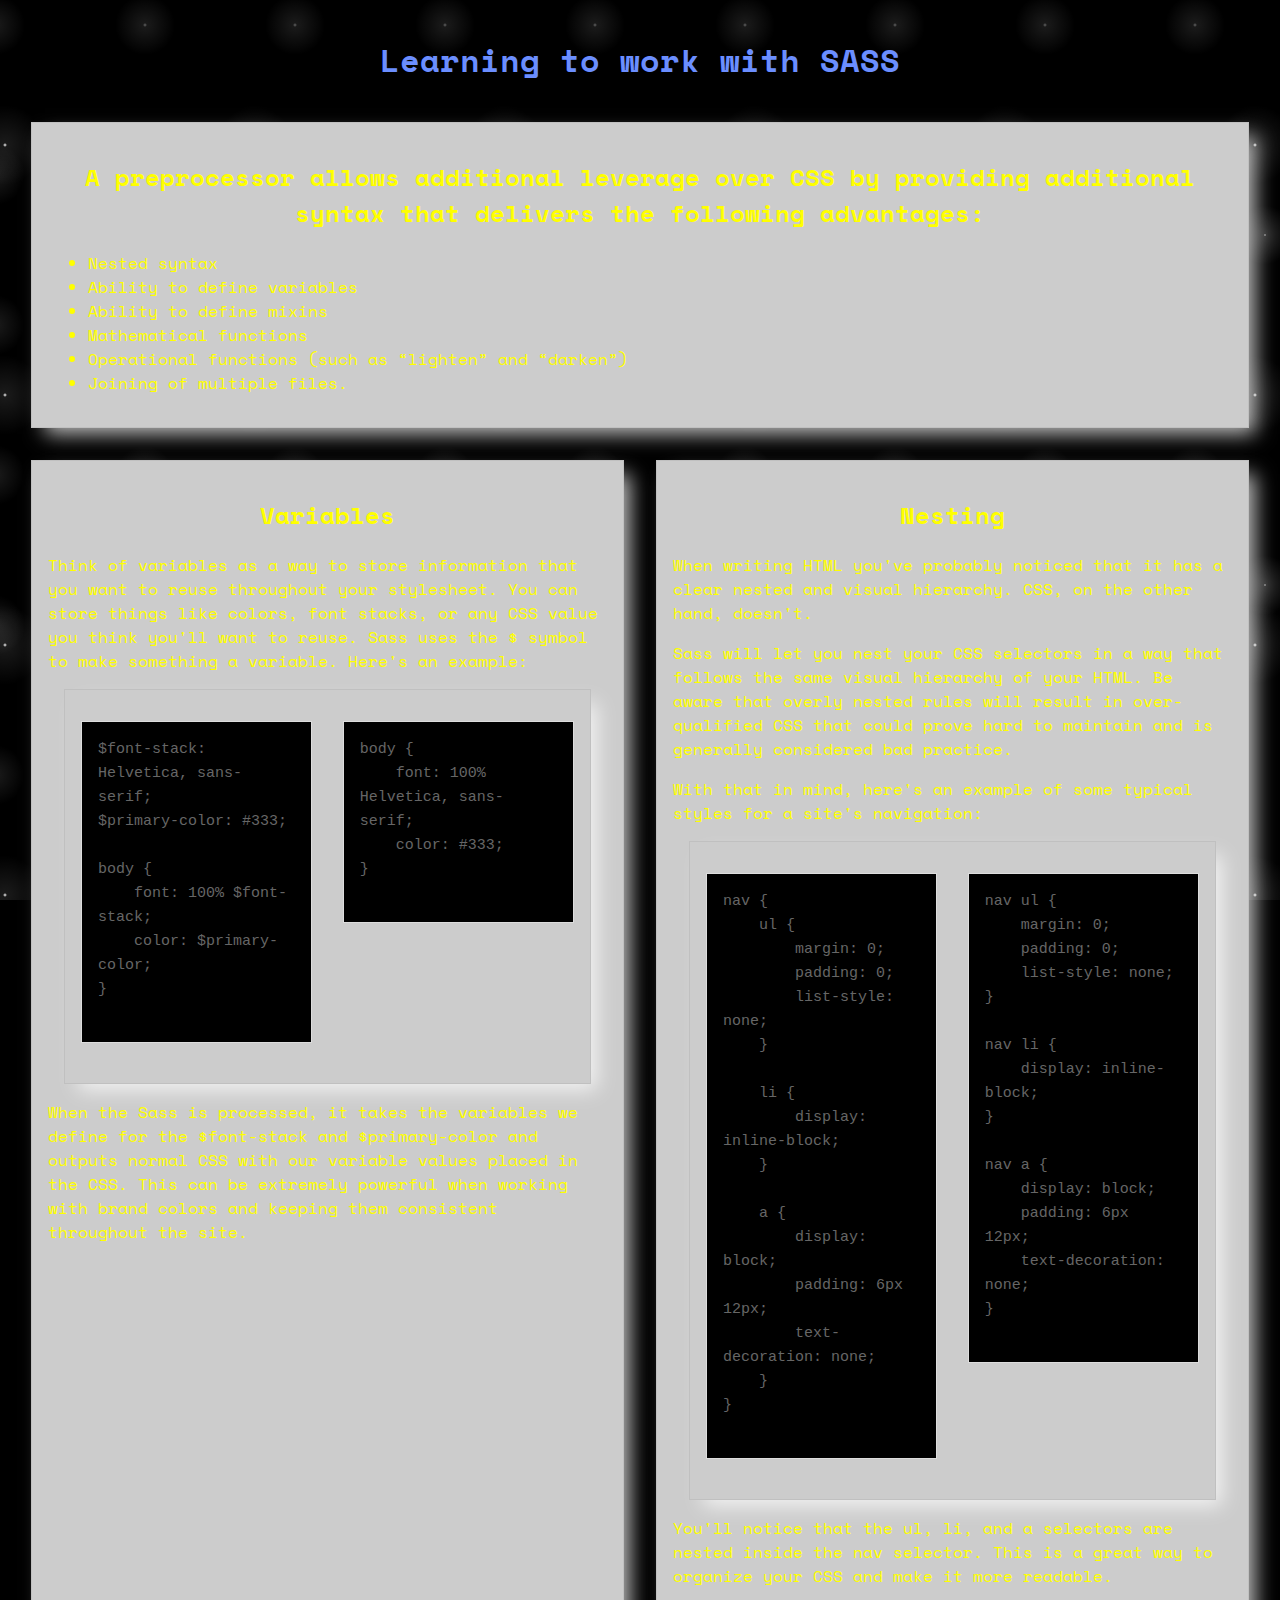
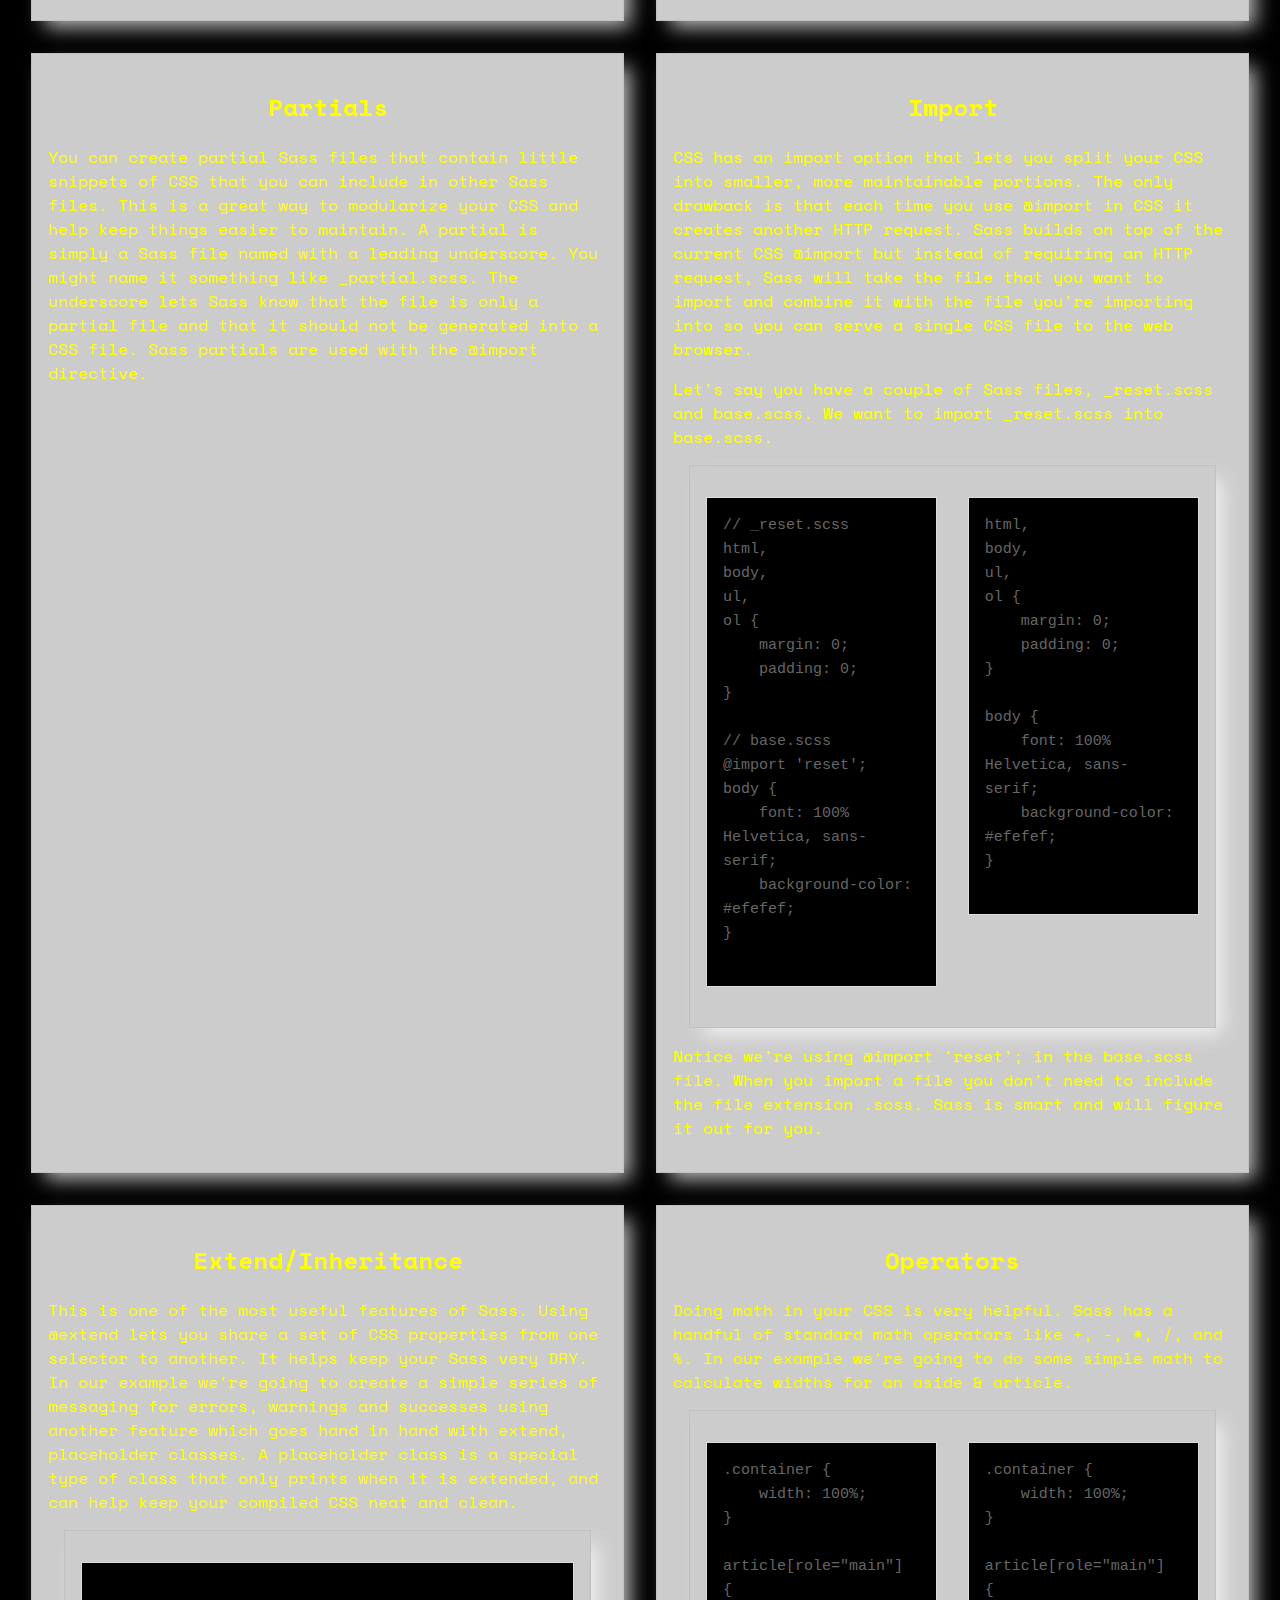
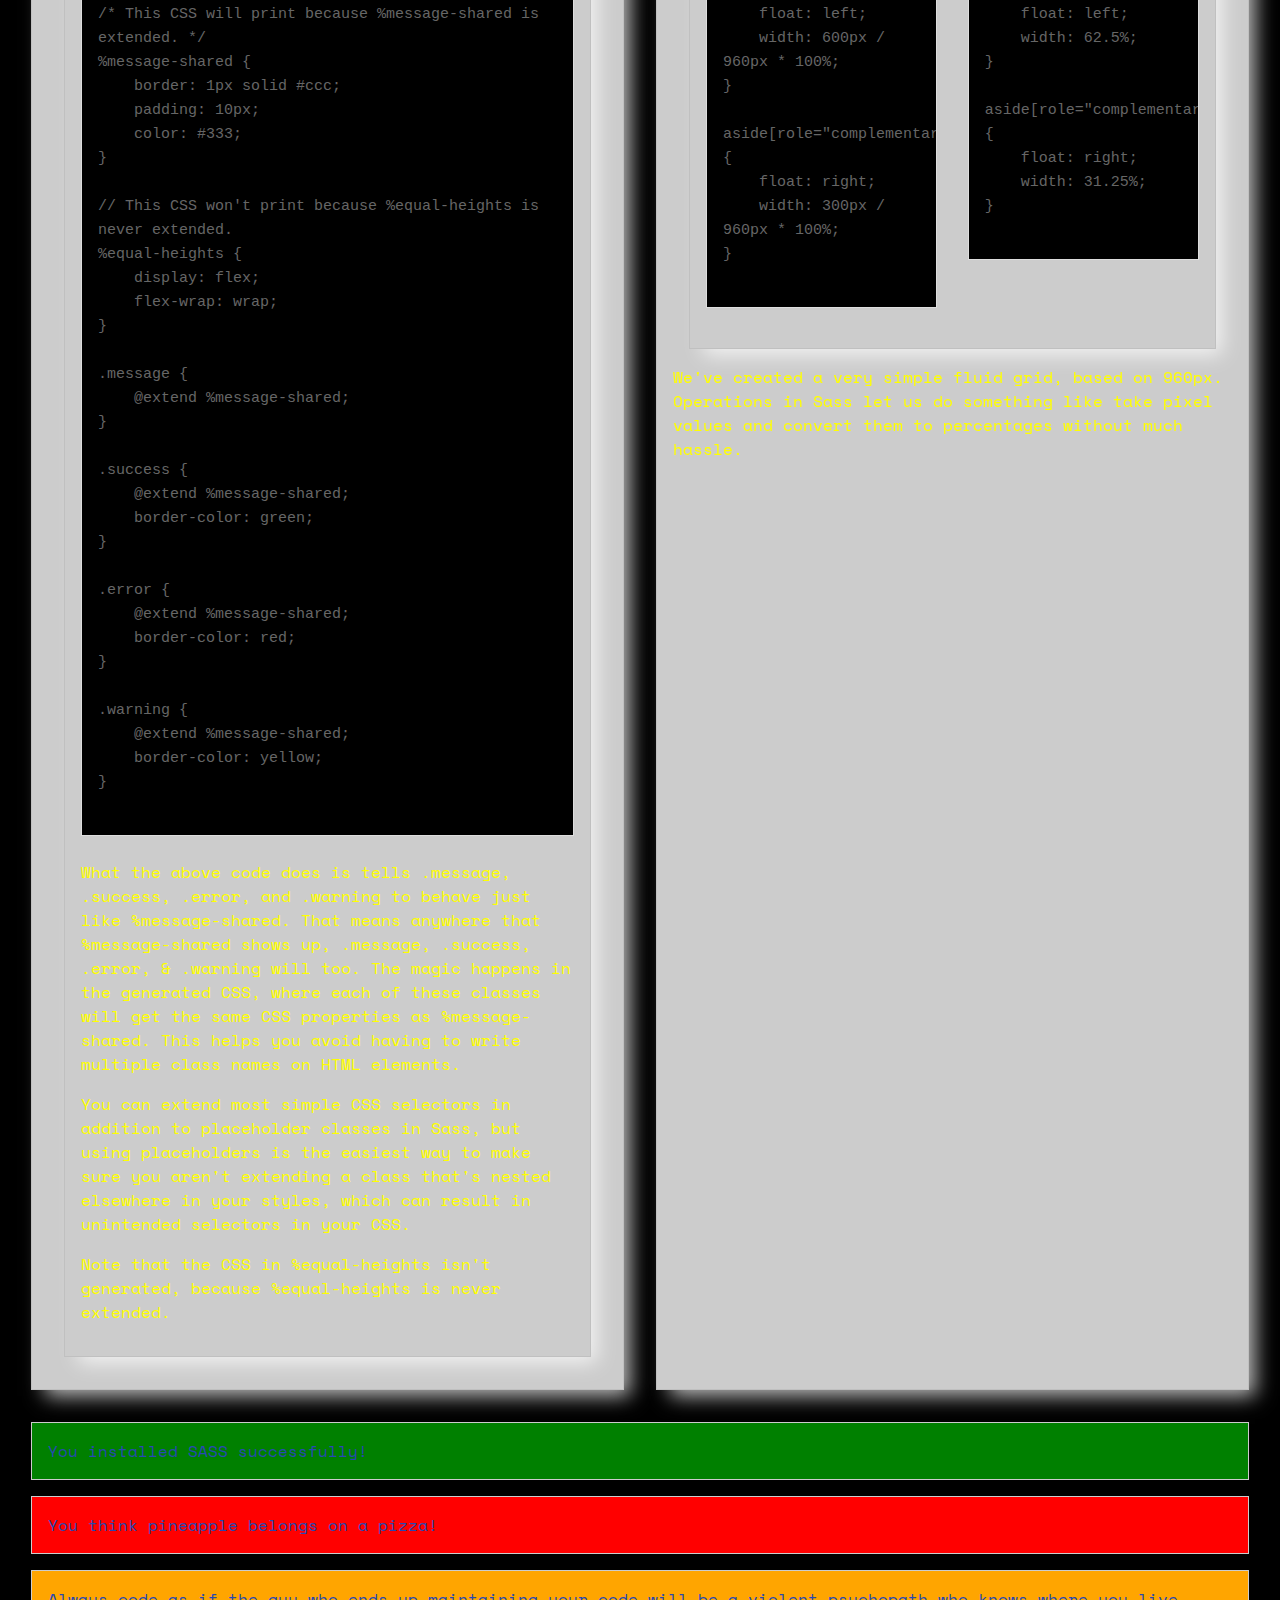
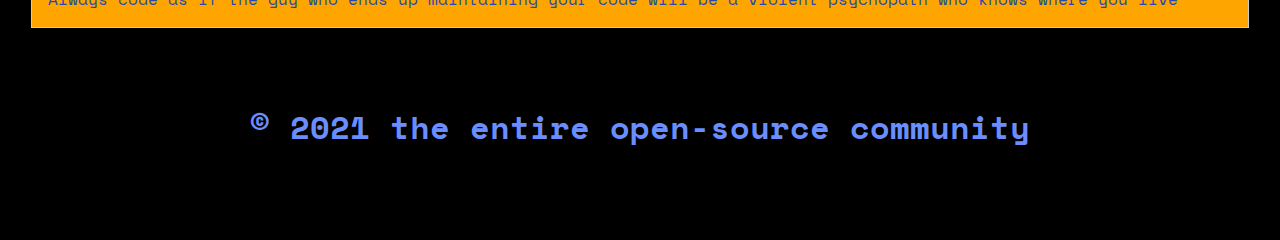
==== blue.html @ 24b7a345 "Adding style file" ====
<!DOCTYPE html>
<html lang="en">
  <head>
    <meta charset="UTF-8" />
    <meta
      name="viewport"
      content="width=device-width, user-scalable=no, initial-scale=1.0, maximum-scale=1.0, minimum-scale=1.0"
    />
    <meta http-equiv="X-UA-Compatible" content="ie=edge" />
    <title>Learning to work with SASS</title>

    <link
      href="https://fonts.googleapis.com/css?family=Space+Mono&display=swap"
      rel="stylesheet"
    />

    <link href="blue.css" type="text/css" rel="stylesheet" />
  </head>
  <body>
    <header>
      <h1>Learning to work with SASS</h1>
    </header>

    <article>
      <section id="selling-points">
        <h2>
          A preprocessor allows additional leverage over CSS by providing
          additional syntax that delivers the following advantages:
        </h2>

        <ul>
          <li>Nested syntax</li>
          <li>Ability to define variables</li>
          <li>Ability to define mixins</li>
          <li>Mathematical functions</li>
          <li>Operational functions (such as “lighten” and “darken”)</li>
          <li>Joining of multiple files.</li>
        </ul>
      </section>

      <section>
        <h2>Variables</h2>
        <p>
          Think of variables as a way to store information that you want to
          reuse throughout your stylesheet. You can store things like colors,
          font stacks, or any CSS value you think you'll want to reuse. Sass
          uses the $ symbol to make something a variable. Here's an example:
        </p>

        <section>
          <pre class="before">
$font-stack: Helvetica, sans-serif;
$primary-color: #333;

body {
    font: 100% $font-stack;
    color: $primary-color;
}
          </pre>
          <pre class="after">
body {
    font: 100% Helvetica, sans-serif;
    color: #333;
}
          </pre>
        </section>

        <p>
          When the Sass is processed, it takes the variables we define for the
          $font-stack and $primary-color and outputs normal CSS with our
          variable values placed in the CSS. This can be extremely powerful when
          working with brand colors and keeping them consistent throughout the
          site.
        </p>
      </section>

      <section>
        <h2>Nesting</h2>
        <p>
          When writing HTML you've probably noticed that it has a clear nested
          and visual hierarchy. CSS, on the other hand, doesn't.
        </p>

        <p>
          Sass will let you nest your CSS selectors in a way that follows the
          same visual hierarchy of your HTML. Be aware that overly nested rules
          will result in over-qualified CSS that could prove hard to maintain
          and is generally considered bad practice.
        </p>

        <p>
          With that in mind, here's an example of some typical styles for a
          site's navigation:
        </p>

        <section>
          <pre class="before">
nav {
    ul {
        margin: 0;
        padding: 0;
        list-style: none;
    }

    li {
        display: inline-block;
    }

    a {
        display: block;
        padding: 6px 12px;
        text-decoration: none;
    }
}
          </pre>
          <pre class="after">
nav ul {
    margin: 0;
    padding: 0;
    list-style: none;
}

nav li {
    display: inline-block;
}

nav a {
    display: block;
    padding: 6px 12px;
    text-decoration: none;
}
          </pre>
        </section>

        <p>
          You'll notice that the ul, li, and a selectors are nested inside the
          nav selector. This is a great way to organize your CSS and make it
          more readable.
        </p>
      </section>
      <section>
        <h2>Partials</h2>
        <p>
          You can create partial Sass files that contain little snippets of CSS
          that you can include in other Sass files. This is a great way to
          modularize your CSS and help keep things easier to maintain. A partial
          is simply a Sass file named with a leading underscore. You might name
          it something like _partial.scss. The underscore lets Sass know that
          the file is only a partial file and that it should not be generated
          into a CSS file. Sass partials are used with the @import directive.
        </p>
      </section>
      <section>
        <h2>Import</h2>
        <p>
          CSS has an import option that lets you split your CSS into smaller,
          more maintainable portions. The only drawback is that each time you
          use @import in CSS it creates another HTTP request. Sass builds on top
          of the current CSS @import but instead of requiring an HTTP request,
          Sass will take the file that you want to import and combine it with
          the file you're importing into so you can serve a single CSS file to
          the web browser.
        </p>

        <p>
          Let's say you have a couple of Sass files, _reset.scss and base.scss.
          We want to import _reset.scss into base.scss.
        </p>

        <section>
          <pre class="before">
// _reset.scss
html,
body,
ul,
ol {
    margin: 0;
    padding: 0;
}

// base.scss
@import 'reset';
body {
    font: 100% Helvetica, sans-serif;
    background-color: #efefef;
}
          </pre>
          <pre class="after">
html,
body,
ul,
ol {
    margin: 0;
    padding: 0;
}

body {
    font: 100% Helvetica, sans-serif;
    background-color: #efefef;
}
          </pre>
        </section>

        <p>
          Notice we're using @import 'reset'; in the base.scss file. When you
          import a file you don't need to include the file extension .scss. Sass
          is smart and will figure it out for you.
        </p>
      </section>
      <section>
        <h2>Extend/Inheritance</h2>
        <p>
          This is one of the most useful features of Sass. Using @extend lets
          you share a set of CSS properties from one selector to another. It
          helps keep your Sass very DRY. In our example we're going to create a
          simple series of messaging for errors, warnings and successes using
          another feature which goes hand in hand with extend, placeholder
          classes. A placeholder class is a special type of class that only
          prints when it is extended, and can help keep your compiled CSS neat
          and clean.
        </p>
        <section>
          <pre>
            
/* This CSS will print because %message-shared is extended. */
%message-shared {
    border: 1px solid #ccc;
    padding: 10px;
    color: #333;
}

// This CSS won't print because %equal-heights is never extended.
%equal-heights {
    display: flex;
    flex-wrap: wrap;
}

.message {
    @extend %message-shared;
}

.success {
    @extend %message-shared;
    border-color: green;
}

.error {
    @extend %message-shared;
    border-color: red;
}

.warning {
    @extend %message-shared;
    border-color: yellow;
}
          </pre>

          <p>
            What the above code does is tells .message, .success, .error, and
            .warning to behave just like %message-shared. That means anywhere
            that %message-shared shows up, .message, .success, .error, &
            .warning will too. The magic happens in the generated CSS, where
            each of these classes will get the same CSS properties as
            %message-shared. This helps you avoid having to write multiple class
            names on HTML elements.
          </p>

          <p>
            You can extend most simple CSS selectors in addition to placeholder
            classes in Sass, but using placeholders is the easiest way to make
            sure you aren't extending a class that's nested elsewhere in your
            styles, which can result in unintended selectors in your CSS.
          </p>
          <p>
            Note that the CSS in %equal-heights isn't generated, because
            %equal-heights is never extended.
          </p>
        </section>
      </section>
      <section>
        <h2>Operators</h2>
        <p>
          Doing math in your CSS is very helpful. Sass has a handful of standard
          math operators like +, -, *, /, and %. In our example we're going to
          do some simple math to calculate widths for an aside & article.
        </p>

        <section>
          <pre class="before">
.container {
    width: 100%;
}

article[role="main"] {
    float: left;
    width: 600px / 960px * 100%;
}

aside[role="complementary"] {
    float: right;
    width: 300px / 960px * 100%;
}
          </pre>
          <pre class="after">
.container {
    width: 100%;
}

article[role="main"] {
    float: left;
    width: 62.5%;
}

aside[role="complementary"] {
    float: right;
    width: 31.25%;
}
          </pre>
        </section>

        <p>
          We've created a very simple fluid grid, based on 960px. Operations in
          Sass let us do something like take pixel values and convert them to
          percentages without much hassle.
        </p>
      </section>
    </article>

    <p class="success">
      You installed SASS successfully!
    </p>
    <p class="error">
      You think pineapple belongs on a pizza!
    </p>
    <p class="warning">
      Always code as if the guy who ends up maintaining your code will be a
      violent psychopath who knows where you live
    </p>

    <footer>
      <h6>&copy; 2021 the entire open-source community</h6>
    </footer>
  </body>
</html>
---- blue.css ----
body {
  font: 100% "Space Mono", monospace;
  color: yellow;
  margin: 10px;
  padding: 5px;
  background-color: #000;
  background-image: radial-gradient(#fff, rgba(200, 112, 112, 0.2) 2px, transparent 40px), radial-gradient(#fff, rgba(255, 255, 255, 0.15) 1px, transparent 30px), radial-gradient(#fff, rgba(255, 255, 255, 0.1) 2px, transparent 40px), radial-gradient(rgba(255, 255, 255, 0.4), rgba(255, 255, 255, 0.1) 2px, transparent 30px);
  background-size: 550px 550px, 350px 350px, 250px 250px, 150px 150px;
  background-position: 0 0, 40px 60px, 130px 270px, 70px 100px;
  background-attachment: fixed;
}

article {
  display: flex;
  flex-wrap: wrap;
}

section {
  flex-grow: 1;
  flex-basis: 45%;
  border: 1px silver solid;
  box-shadow: 10px 10px 19px -4px rgba(255, 255, 255, 0.75);
  padding: 16px;
  margin: 16px;
  clear: both;
  overflow: auto;
  box-sizing: border-box;
  background-color: #ccc;
}

article section#selling-points {
  flex-grow: 2;
  flex-basis: 100%;
}

article pre {
  background: #000;
  border: 1px solid #ddd;
  color: #666;
  font-family: monospace;
  font-size: 15px;
  line-height: 1.6;
  margin-bottom: 1.6em;
  max-width: 100%;
  overflow: auto;
  padding: 16px;
  display: block;
  white-space: pre-wrap;
}

article pre.before {
  float: left;
  width: 40%;
}

article pre.after {
  float: right;
  width: 40%;
}

h1,
h2,
h6 {
  color: #6b8eff;
}

h1 {
  text-align: center;
}

h2 {
  text-align: center;
  color: yellow;
}

h6 {
  text-align: center;
  font-size: 2em;
}

.message,
.success,
.error,
.warning {
  border: 1px solid #ccc;
  padding: 16px;
  margin: 16px;
  color: #2748b3;
  background-color: #000;
}

.success {
  background-color: green;
}

.error {
  background-color: red;
}

.warning {
  background-color: orange;
}/*# sourceMappingURL=style.css.map */
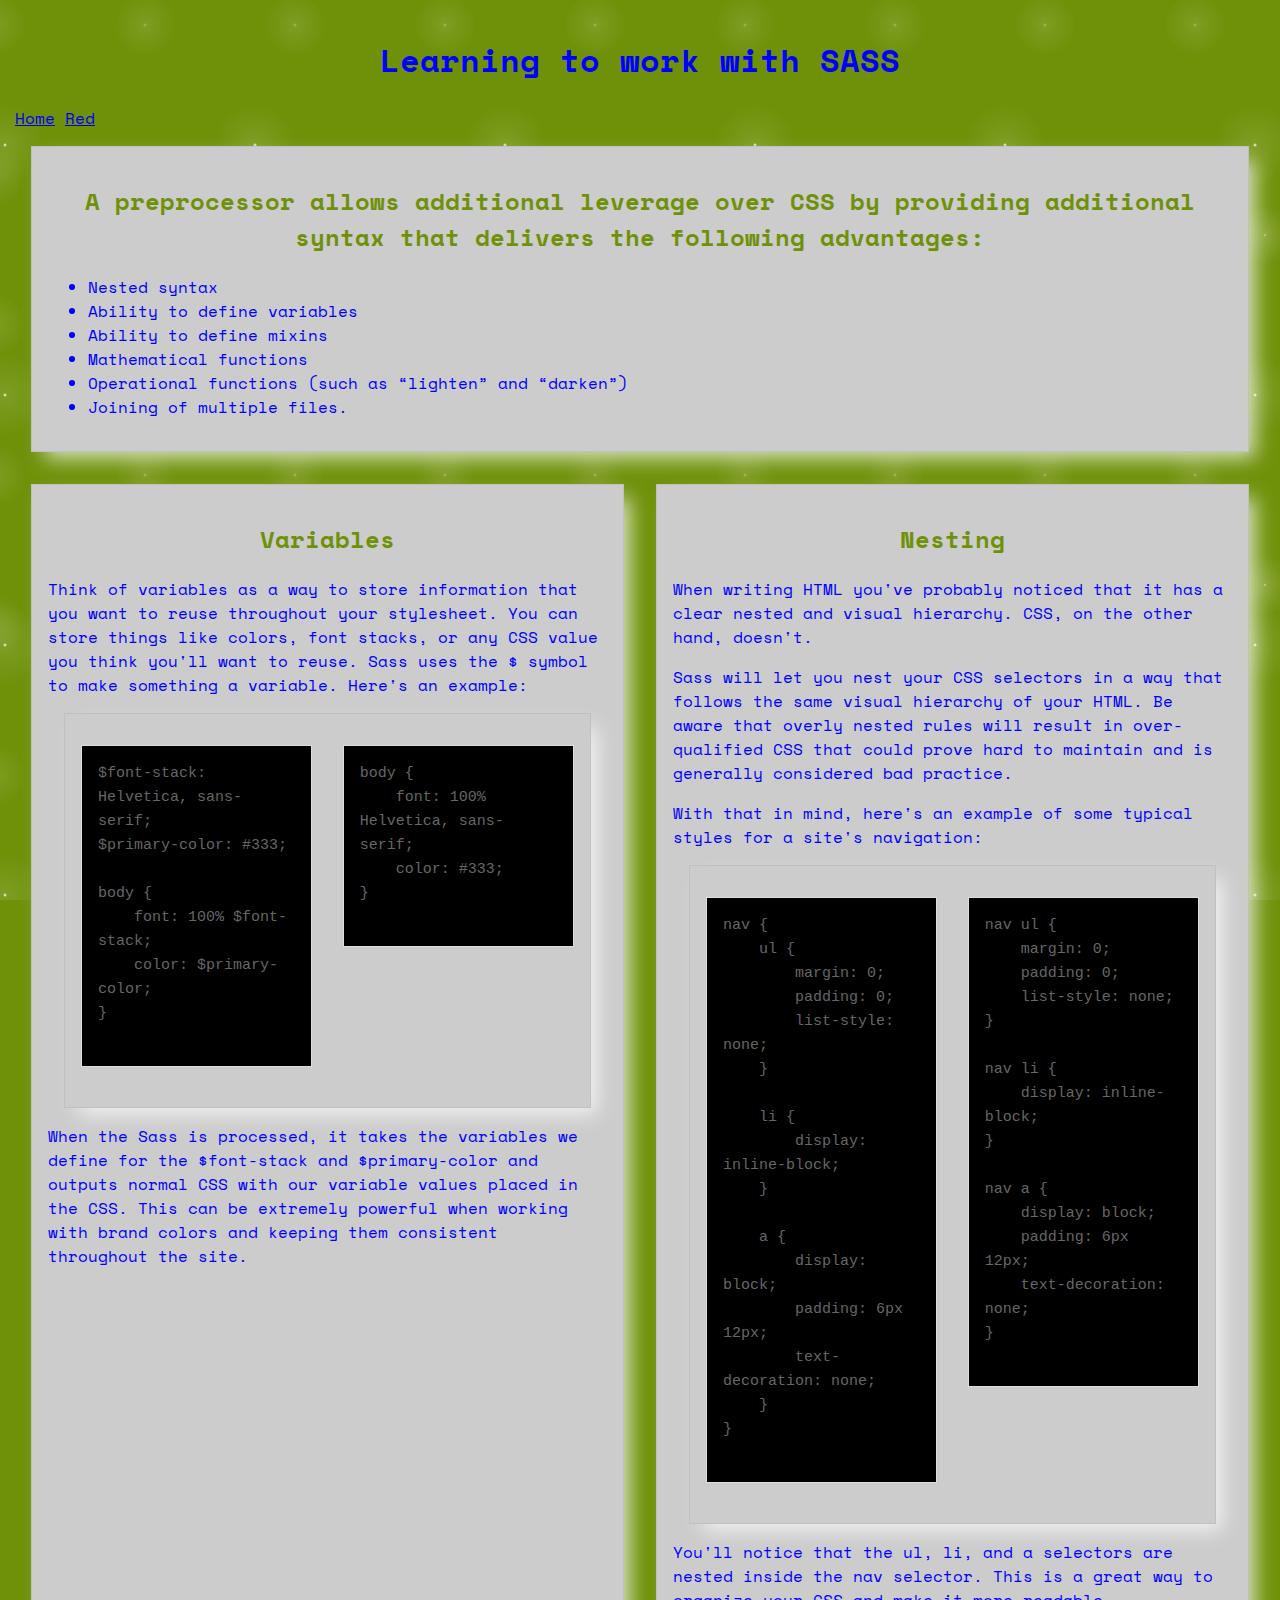
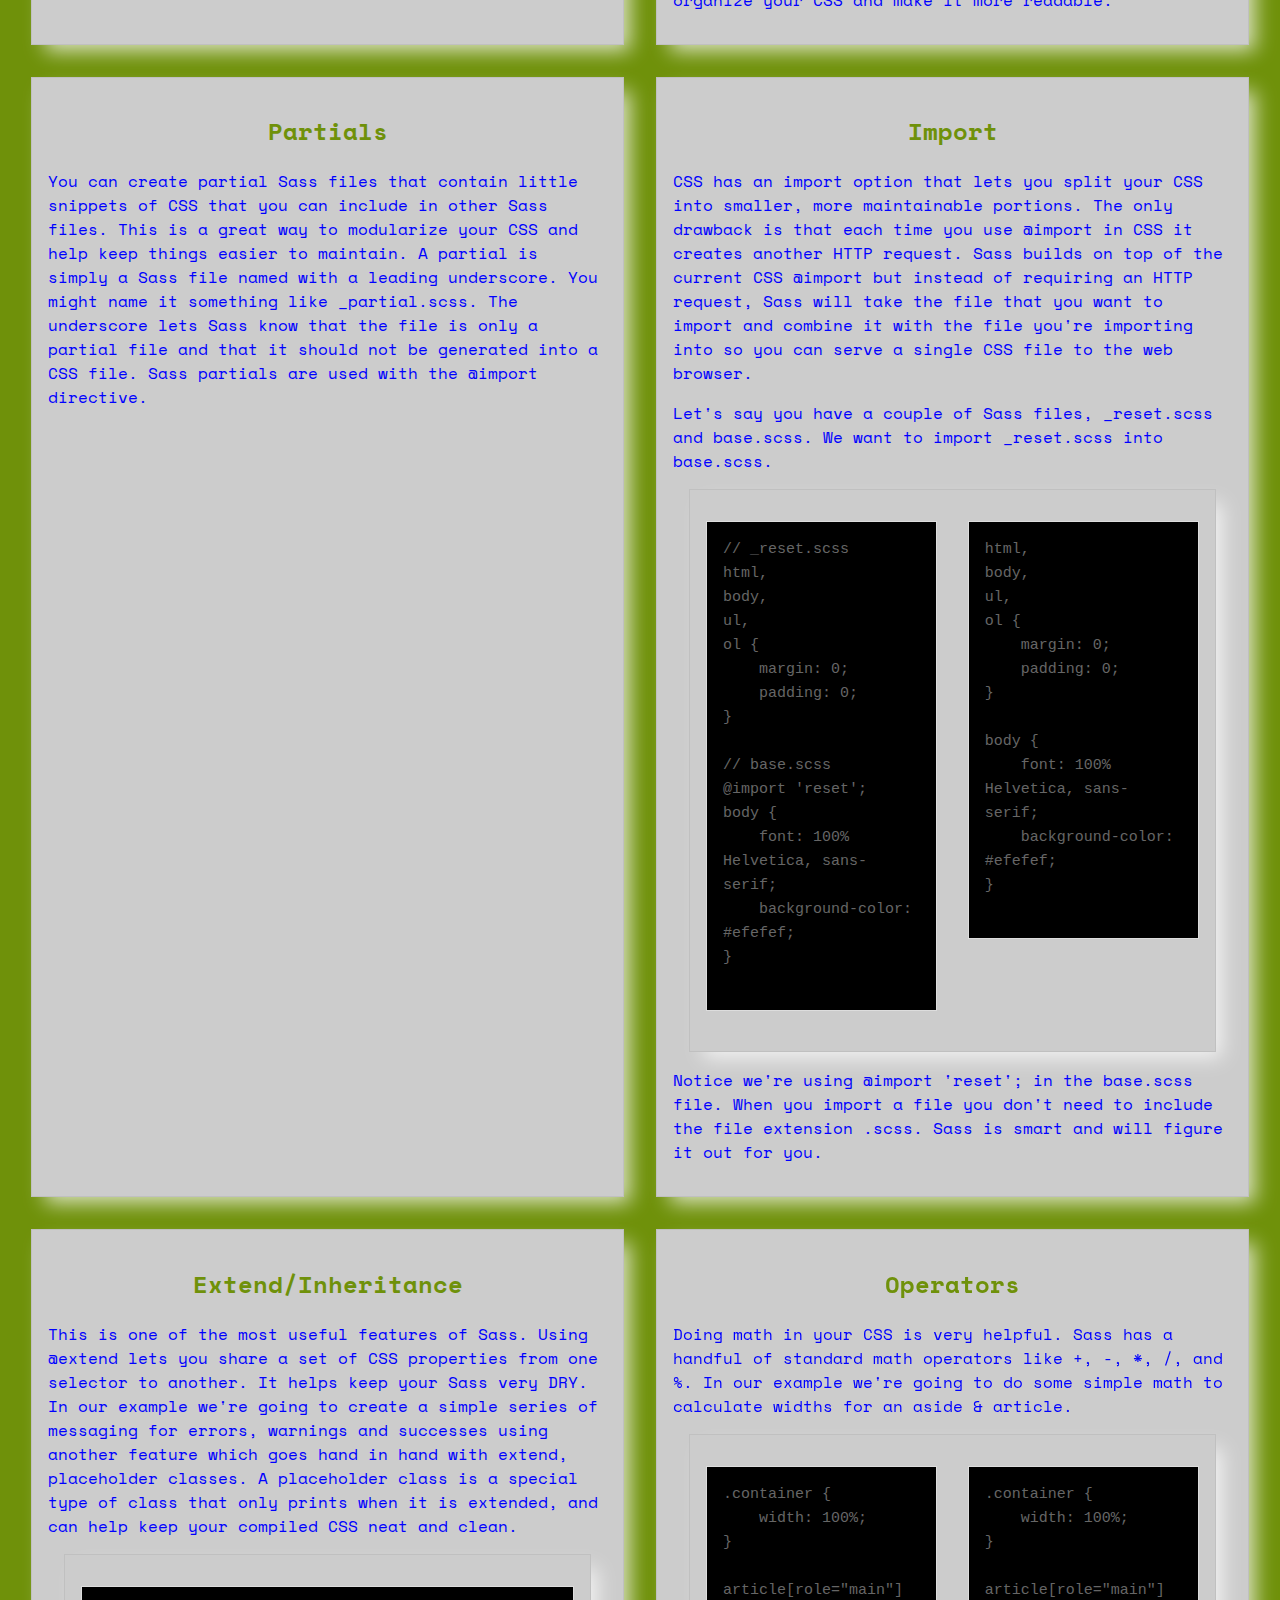
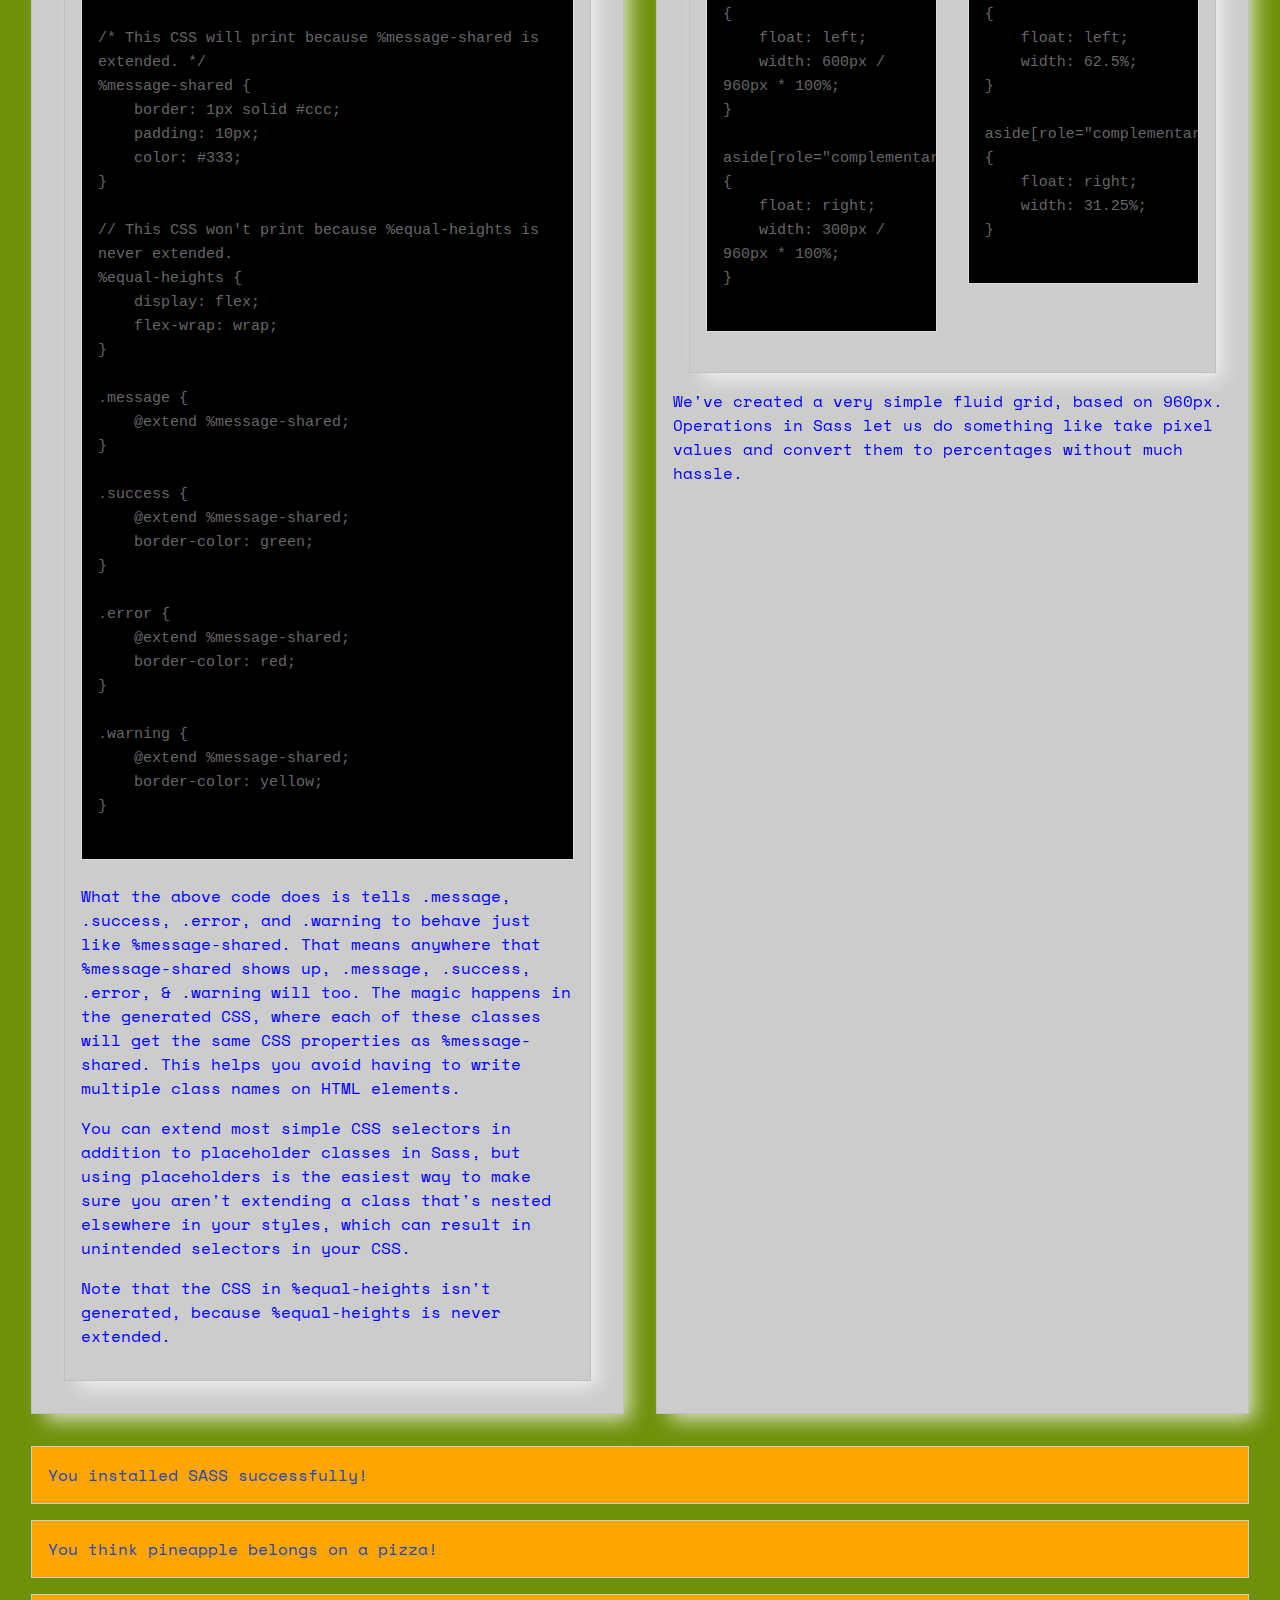
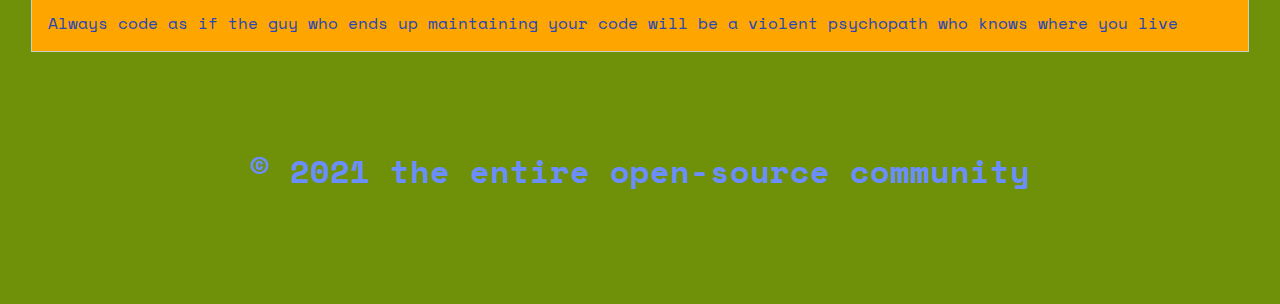
==== commit 2f784877: "< Add style" ====
--- a/blue.html
+++ b/blue.html
@@ -19,6 +19,8 @@
   <body>
     <header>
       <h1>Learning to work with SASS</h1>
+      <a href="index.html" class="hrefHome">Home</a>
+      <a href="red.html" class="hrefBlue">Red</a>
     </header>
 
     <article>
--- a/blue.css
+++ b/blue.css
@@ -1,13 +1,32 @@
+body {
+  font: 100% Helvetica, sans-serif;
+  color: rgb(111, 145, 10);
+}
+
 body {
   font: 100% "Space Mono", monospace;
-  color: yellow;
+  color: blue;
   margin: 10px;
   padding: 5px;
-  background-color: #000;
+  background-color: rgb(111, 145, 10);
   background-image: radial-gradient(#fff, rgba(200, 112, 112, 0.2) 2px, transparent 40px), radial-gradient(#fff, rgba(255, 255, 255, 0.15) 1px, transparent 30px), radial-gradient(#fff, rgba(255, 255, 255, 0.1) 2px, transparent 40px), radial-gradient(rgba(255, 255, 255, 0.4), rgba(255, 255, 255, 0.1) 2px, transparent 30px);
   background-size: 550px 550px, 350px 350px, 250px 250px, 150px 150px;
   background-position: 0 0, 40px 60px, 130px 270px, 70px 100px;
   background-attachment: fixed;
+}
+
+a:hover {
+  background-color: white;
+  color: rgb(111, 145, 10);
+  font-weight: bold;
+}
+
+hrefHome {
+  color: 0;
+}
+
+hrefRed {
+  color: red;
 }
 
 article {
@@ -28,12 +47,12 @@
   background-color: #ccc;
 }
 
-article section#selling-points {
+#selling-points {
   flex-grow: 2;
   flex-basis: 100%;
 }
 
-article pre {
+pre {
   background: #000;
   border: 1px solid #ddd;
   color: #666;
@@ -48,55 +67,48 @@
   white-space: pre-wrap;
 }
 
-article pre.before {
+.before {
   float: left;
   width: 40%;
 }
 
-article pre.after {
+.after {
   float: right;
   width: 40%;
 }
 
-h1,
-h2,
 h6 {
   color: #6b8eff;
 }
 
 h1 {
   text-align: center;
+  color: blue;
 }
 
 h2 {
   text-align: center;
-  color: yellow;
+  color: rgb(111, 145, 10);
 }
 
 h6 {
   text-align: center;
   font-size: 2em;
+  padding: 20px;
 }
 
-.message,
-.success,
-.error,
-.warning {
+.warning, .error, .success {
   border: 1px solid #ccc;
   padding: 16px;
   margin: 16px;
   color: #2748b3;
-  background-color: #000;
+  background-color: orange;
 }
 
 .success {
-  background-color: green;
+  background-color: 0;
 }
 
 .error {
-  background-color: red;
-}
-
-.warning {
-  background-color: orange;
-}/*# sourceMappingURL=style.css.map */+  background-color: 0;
+}/*# sourceMappingURL=blue.css.map */